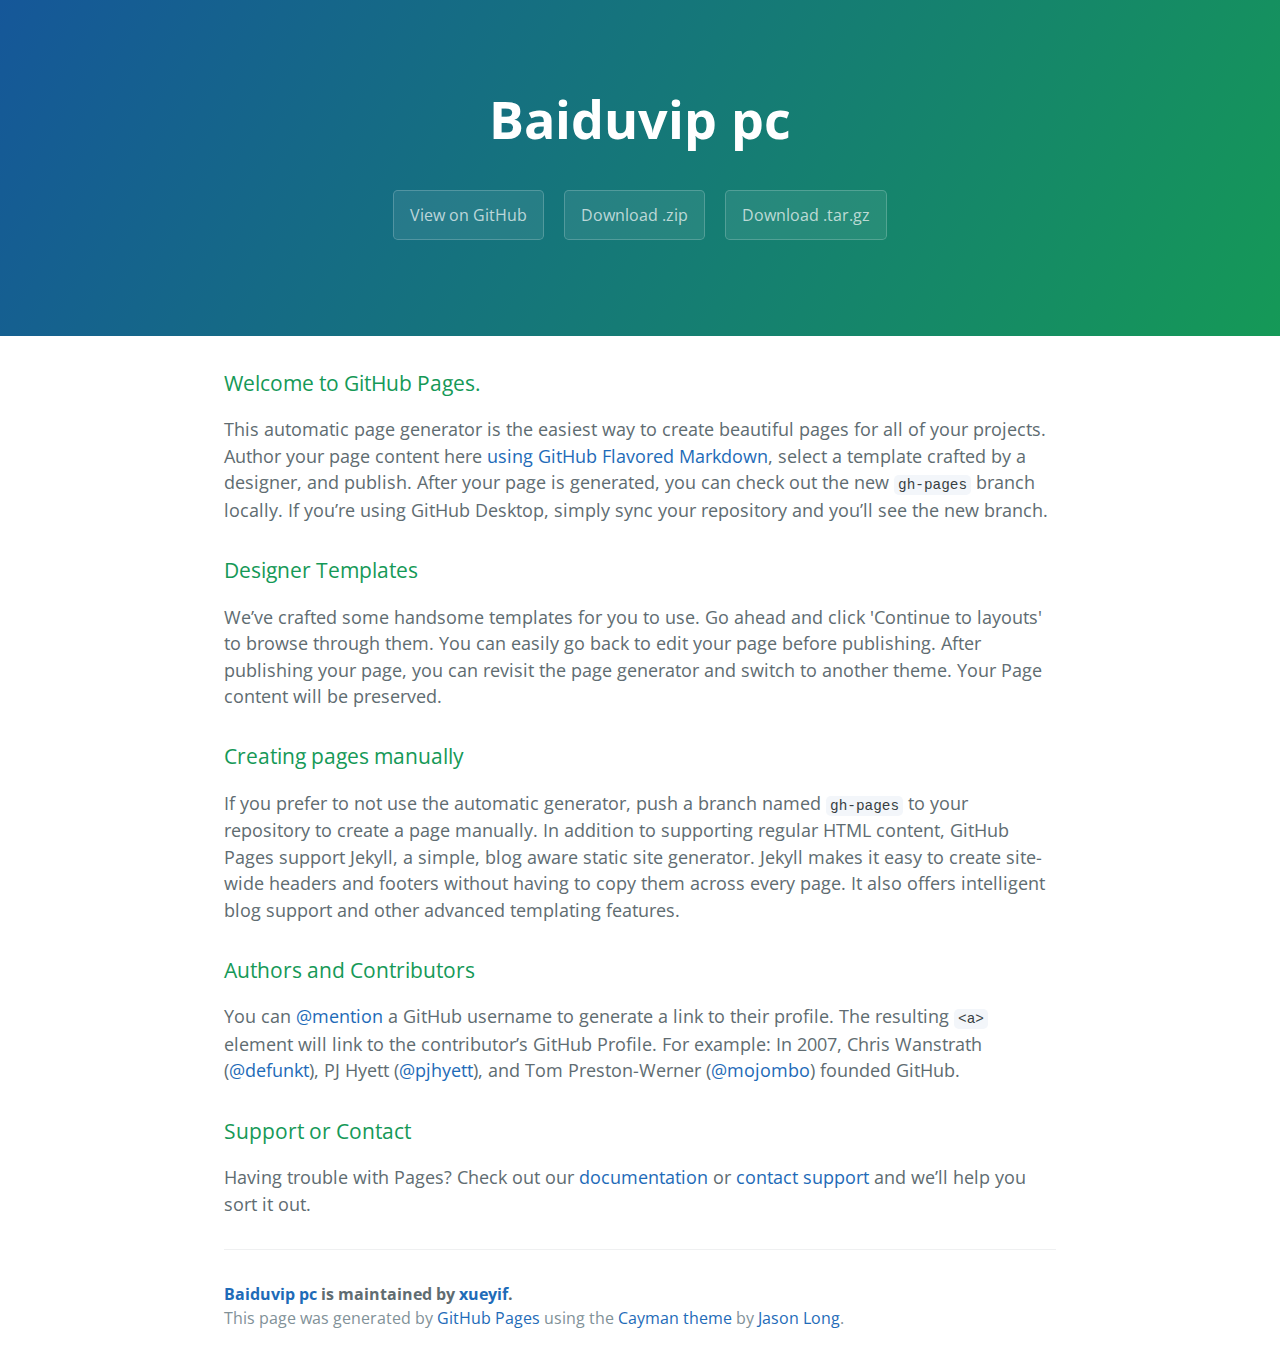
==== index.html @ 7a4b4d5b "Create gh-pages branch via GitHub" ====
<!DOCTYPE html>
<html lang="en-us">
  <head>
    <meta charset="UTF-8">
    <title>Baiduvip pc by xueyif</title>
    <meta name="viewport" content="width=device-width, initial-scale=1">
    <link rel="stylesheet" type="text/css" href="stylesheets/normalize.css" media="screen">
    <link href='https://fonts.googleapis.com/css?family=Open+Sans:400,700' rel='stylesheet' type='text/css'>
    <link rel="stylesheet" type="text/css" href="stylesheets/stylesheet.css" media="screen">
    <link rel="stylesheet" type="text/css" href="stylesheets/github-light.css" media="screen">
  </head>
  <body>
    <section class="page-header">
      <h1 class="project-name">Baiduvip pc</h1>
      <h2 class="project-tagline"></h2>
      <a href="https://github.com/xueyif/BaiDuVIP_PC" class="btn">View on GitHub</a>
      <a href="https://github.com/xueyif/BaiDuVIP_PC/zipball/master" class="btn">Download .zip</a>
      <a href="https://github.com/xueyif/BaiDuVIP_PC/tarball/master" class="btn">Download .tar.gz</a>
    </section>

    <section class="main-content">
      <h3>
<a id="welcome-to-github-pages" class="anchor" href="#welcome-to-github-pages" aria-hidden="true"><span aria-hidden="true" class="octicon octicon-link"></span></a>Welcome to GitHub Pages.</h3>

<p>This automatic page generator is the easiest way to create beautiful pages for all of your projects. Author your page content here <a href="https://guides.github.com/features/mastering-markdown/">using GitHub Flavored Markdown</a>, select a template crafted by a designer, and publish. After your page is generated, you can check out the new <code>gh-pages</code> branch locally. If you’re using GitHub Desktop, simply sync your repository and you’ll see the new branch.</p>

<h3>
<a id="designer-templates" class="anchor" href="#designer-templates" aria-hidden="true"><span aria-hidden="true" class="octicon octicon-link"></span></a>Designer Templates</h3>

<p>We’ve crafted some handsome templates for you to use. Go ahead and click 'Continue to layouts' to browse through them. You can easily go back to edit your page before publishing. After publishing your page, you can revisit the page generator and switch to another theme. Your Page content will be preserved.</p>

<h3>
<a id="creating-pages-manually" class="anchor" href="#creating-pages-manually" aria-hidden="true"><span aria-hidden="true" class="octicon octicon-link"></span></a>Creating pages manually</h3>

<p>If you prefer to not use the automatic generator, push a branch named <code>gh-pages</code> to your repository to create a page manually. In addition to supporting regular HTML content, GitHub Pages support Jekyll, a simple, blog aware static site generator. Jekyll makes it easy to create site-wide headers and footers without having to copy them across every page. It also offers intelligent blog support and other advanced templating features.</p>

<h3>
<a id="authors-and-contributors" class="anchor" href="#authors-and-contributors" aria-hidden="true"><span aria-hidden="true" class="octicon octicon-link"></span></a>Authors and Contributors</h3>

<p>You can <a href="https://help.github.com/articles/basic-writing-and-formatting-syntax/#mentioning-users-and-teams" class="user-mention">@mention</a> a GitHub username to generate a link to their profile. The resulting <code>&lt;a&gt;</code> element will link to the contributor’s GitHub Profile. For example: In 2007, Chris Wanstrath (<a href="https://github.com/defunkt" class="user-mention">@defunkt</a>), PJ Hyett (<a href="https://github.com/pjhyett" class="user-mention">@pjhyett</a>), and Tom Preston-Werner (<a href="https://github.com/mojombo" class="user-mention">@mojombo</a>) founded GitHub.</p>

<h3>
<a id="support-or-contact" class="anchor" href="#support-or-contact" aria-hidden="true"><span aria-hidden="true" class="octicon octicon-link"></span></a>Support or Contact</h3>

<p>Having trouble with Pages? Check out our <a href="https://help.github.com/pages">documentation</a> or <a href="https://github.com/contact">contact support</a> and we’ll help you sort it out.</p>

      <footer class="site-footer">
        <span class="site-footer-owner"><a href="https://github.com/xueyif/BaiDuVIP_PC">Baiduvip pc</a> is maintained by <a href="https://github.com/xueyif">xueyif</a>.</span>

        <span class="site-footer-credits">This page was generated by <a href="https://pages.github.com">GitHub Pages</a> using the <a href="https://github.com/jasonlong/cayman-theme">Cayman theme</a> by <a href="https://twitter.com/jasonlong">Jason Long</a>.</span>
      </footer>

    </section>

  
  </body>
</html>
---- stylesheets/stylesheet.css ----
* {
  box-sizing: border-box; }

body {
  padding: 0;
  margin: 0;
  font-family: "Open Sans", "Helvetica Neue", Helvetica, Arial, sans-serif;
  font-size: 16px;
  line-height: 1.5;
  color: #606c71; }

a {
  color: #1e6bb8;
  text-decoration: none; }
  a:hover {
    text-decoration: underline; }

.btn {
  display: inline-block;
  margin-bottom: 1rem;
  color: rgba(255, 255, 255, 0.7);
  background-color: rgba(255, 255, 255, 0.08);
  border-color: rgba(255, 255, 255, 0.2);
  border-style: solid;
  border-width: 1px;
  border-radius: 0.3rem;
  transition: color 0.2s, background-color 0.2s, border-color 0.2s; }
  .btn + .btn {
    margin-left: 1rem; }

.btn:hover {
  color: rgba(255, 255, 255, 0.8);
  text-decoration: none;
  background-color: rgba(255, 255, 255, 0.2);
  border-color: rgba(255, 255, 255, 0.3); }

@media screen and (min-width: 64em) {
  .btn {
    padding: 0.75rem 1rem; } }

@media screen and (min-width: 42em) and (max-width: 64em) {
  .btn {
    padding: 0.6rem 0.9rem;
    font-size: 0.9rem; } }

@media screen and (max-width: 42em) {
  .btn {
    display: block;
    width: 100%;
    padding: 0.75rem;
    font-size: 0.9rem; }
    .btn + .btn {
      margin-top: 1rem;
      margin-left: 0; } }

.page-header {
  color: #fff;
  text-align: center;
  background-color: #159957;
  background-image: linear-gradient(120deg, #155799, #159957); }

@media screen and (min-width: 64em) {
  .page-header {
    padding: 5rem 6rem; } }

@media screen and (min-width: 42em) and (max-width: 64em) {
  .page-header {
    padding: 3rem 4rem; } }

@media screen and (max-width: 42em) {
  .page-header {
    padding: 2rem 1rem; } }

.project-name {
  margin-top: 0;
  margin-bottom: 0.1rem; }

@media screen and (min-width: 64em) {
  .project-name {
    font-size: 3.25rem; } }

@media screen and (min-width: 42em) and (max-width: 64em) {
  .project-name {
    font-size: 2.25rem; } }

@media screen and (max-width: 42em) {
  .project-name {
    font-size: 1.75rem; } }

.project-tagline {
  margin-bottom: 2rem;
  font-weight: normal;
  opacity: 0.7; }

@media screen and (min-width: 64em) {
  .project-tagline {
    font-size: 1.25rem; } }

@media screen and (min-width: 42em) and (max-width: 64em) {
  .project-tagline {
    font-size: 1.15rem; } }

@media screen and (max-width: 42em) {
  .project-tagline {
    font-size: 1rem; } }

.main-content :first-child {
  margin-top: 0; }
.main-content img {
  max-width: 100%; }
.main-content h1, .main-content h2, .main-content h3, .main-content h4, .main-content h5, .main-content h6 {
  margin-top: 2rem;
  margin-bottom: 1rem;
  font-weight: normal;
  color: #159957; }
.main-content p {
  margin-bottom: 1em; }
.main-content code {
  padding: 2px 4px;
  font-family: Consolas, "Liberation Mono", Menlo, Courier, monospace;
  font-size: 0.9rem;
  color: #383e41;
  background-color: #f3f6fa;
  border-radius: 0.3rem; }
.main-content pre {
  padding: 0.8rem;
  margin-top: 0;
  margin-bottom: 1rem;
  font: 1rem Consolas, "Liberation Mono", Menlo, Courier, monospace;
  color: #567482;
  word-wrap: normal;
  background-color: #f3f6fa;
  border: solid 1px #dce6f0;
  border-radius: 0.3rem; }
  .main-content pre > code {
    padding: 0;
    margin: 0;
    font-size: 0.9rem;
    color: #567482;
    word-break: normal;
    white-space: pre;
    background: transparent;
    border: 0; }
.main-content .highlight {
  margin-bottom: 1rem; }
  .main-content .highlight pre {
    margin-bottom: 0;
    word-break: normal; }
.main-content .highlight pre, .main-content pre {
  padding: 0.8rem;
  overflow: auto;
  font-size: 0.9rem;
  line-height: 1.45;
  border-radius: 0.3rem; }
.main-content pre code, .main-content pre tt {
  display: inline;
  max-width: initial;
  padding: 0;
  margin: 0;
  overflow: initial;
  line-height: inherit;
  word-wrap: normal;
  background-color: transparent;
  border: 0; }
  .main-content pre code:before, .main-content pre code:after, .main-content pre tt:before, .main-content pre tt:after {
    content: normal; }
.main-content ul, .main-content ol {
  margin-top: 0; }
.main-content blockquote {
  padding: 0 1rem;
  margin-left: 0;
  color: #819198;
  border-left: 0.3rem solid #dce6f0; }
  .main-content blockquote > :first-child {
    margin-top: 0; }
  .main-content blockquote > :last-child {
    margin-bottom: 0; }
.main-content table {
  display: block;
  width: 100%;
  overflow: auto;
  word-break: normal;
  word-break: keep-all; }
  .main-content table th {
    font-weight: bold; }
  .main-content table th, .main-content table td {
    padding: 0.5rem 1rem;
    border: 1px solid #e9ebec; }
.main-content dl {
  padding: 0; }
  .main-content dl dt {
    padding: 0;
    margin-top: 1rem;
    font-size: 1rem;
    font-weight: bold; }
  .main-content dl dd {
    padding: 0;
    margin-bottom: 1rem; }
.main-content hr {
  height: 2px;
  padding: 0;
  margin: 1rem 0;
  background-color: #eff0f1;
  border: 0; }

@media screen and (min-width: 64em) {
  .main-content {
    max-width: 64rem;
    padding: 2rem 6rem;
    margin: 0 auto;
    font-size: 1.1rem; } }

@media screen and (min-width: 42em) and (max-width: 64em) {
  .main-content {
    padding: 2rem 4rem;
    font-size: 1.1rem; } }

@media screen and (max-width: 42em) {
  .main-content {
    padding: 2rem 1rem;
    font-size: 1rem; } }

.site-footer {
  padding-top: 2rem;
  margin-top: 2rem;
  border-top: solid 1px #eff0f1; }

.site-footer-owner {
  display: block;
  font-weight: bold; }

.site-footer-credits {
  color: #819198; }

@media screen and (min-width: 64em) {
  .site-footer {
    font-size: 1rem; } }

@media screen and (min-width: 42em) and (max-width: 64em) {
  .site-footer {
    font-size: 1rem; } }

@media screen and (max-width: 42em) {
  .site-footer {
    font-size: 0.9rem; } }
---- stylesheets/github-light.css ----
/*
The MIT License (MIT)

Copyright (c) 2015 GitHub, Inc.

Permission is hereby granted, free of charge, to any person obtaining a copy
of this software and associated documentation files (the "Software"), to deal
in the Software without restriction, including without limitation the rights
to use, copy, modify, merge, publish, distribute, sublicense, and/or sell
copies of the Software, and to permit persons to whom the Software is
furnished to do so, subject to the following conditions:

The above copyright notice and this permission notice shall be included in all
copies or substantial portions of the Software.

THE SOFTWARE IS PROVIDED "AS IS", WITHOUT WARRANTY OF ANY KIND, EXPRESS OR
IMPLIED, INCLUDING BUT NOT LIMITED TO THE WARRANTIES OF MERCHANTABILITY,
FITNESS FOR A PARTICULAR PURPOSE AND NONINFRINGEMENT. IN NO EVENT SHALL THE
AUTHORS OR COPYRIGHT HOLDERS BE LIABLE FOR ANY CLAIM, DAMAGES OR OTHER
LIABILITY, WHETHER IN AN ACTION OF CONTRACT, TORT OR OTHERWISE, ARISING FROM,
OUT OF OR IN CONNECTION WITH THE SOFTWARE OR THE USE OR OTHER DEALINGS IN THE
SOFTWARE.

*/

.pl-c /* comment */ {
  color: #969896;
}

.pl-c1      /* constant, markup.raw, meta.diff.header, meta.module-reference, meta.property-name, support, support.constant, support.variable, variable.other.constant */,
.pl-s .pl-v /* string variable */ {
  color: #0086b3;
}

.pl-e  /* entity */,
.pl-en /* entity.name */ {
  color: #795da3;
}

.pl-s .pl-s1 /* string source */,
.pl-smi      /* storage.modifier.import, storage.modifier.package, storage.type.java, variable.other, variable.parameter.function */ {
  color: #333;
}

.pl-ent /* entity.name.tag */ {
  color: #63a35c;
}

.pl-k /* keyword, storage, storage.type */ {
  color: #a71d5d;
}

.pl-pds              /* punctuation.definition.string, string.regexp.character-class */,
.pl-s                /* string */,
.pl-s .pl-pse .pl-s1 /* string punctuation.section.embedded source */,
.pl-sr               /* string.regexp */,
.pl-sr .pl-cce       /* string.regexp constant.character.escape */,
.pl-sr .pl-sra       /* string.regexp string.regexp.arbitrary-repitition */,
.pl-sr .pl-sre       /* string.regexp source.ruby.embedded */ {
  color: #183691;
}

.pl-v /* variable */ {
  color: #ed6a43;
}

.pl-id /* invalid.deprecated */ {
  color: #b52a1d;
}

.pl-ii /* invalid.illegal */ {
  background-color: #b52a1d;
  color: #f8f8f8;
}

.pl-sr .pl-cce /* string.regexp constant.character.escape */ {
  color: #63a35c;
  font-weight: bold;
}

.pl-ml /* markup.list */ {
  color: #693a17;
}

.pl-mh        /* markup.heading */,
.pl-mh .pl-en /* markup.heading entity.name */,
.pl-ms        /* meta.separator */ {
  color: #1d3e81;
  font-weight: bold;
}

.pl-mq /* markup.quote */ {
  color: #008080;
}

.pl-mi /* markup.italic */ {
  color: #333;
  font-style: italic;
}

.pl-mb /* markup.bold */ {
  color: #333;
  font-weight: bold;
}

.pl-md /* markup.deleted, meta.diff.header.from-file */ {
  background-color: #ffecec;
  color: #bd2c00;
}

.pl-mi1 /* markup.inserted, meta.diff.header.to-file */ {
  background-color: #eaffea;
  color: #55a532;
}

.pl-mdr /* meta.diff.range */ {
  color: #795da3;
  font-weight: bold;
}

.pl-mo /* meta.output */ {
  color: #1d3e81;
}
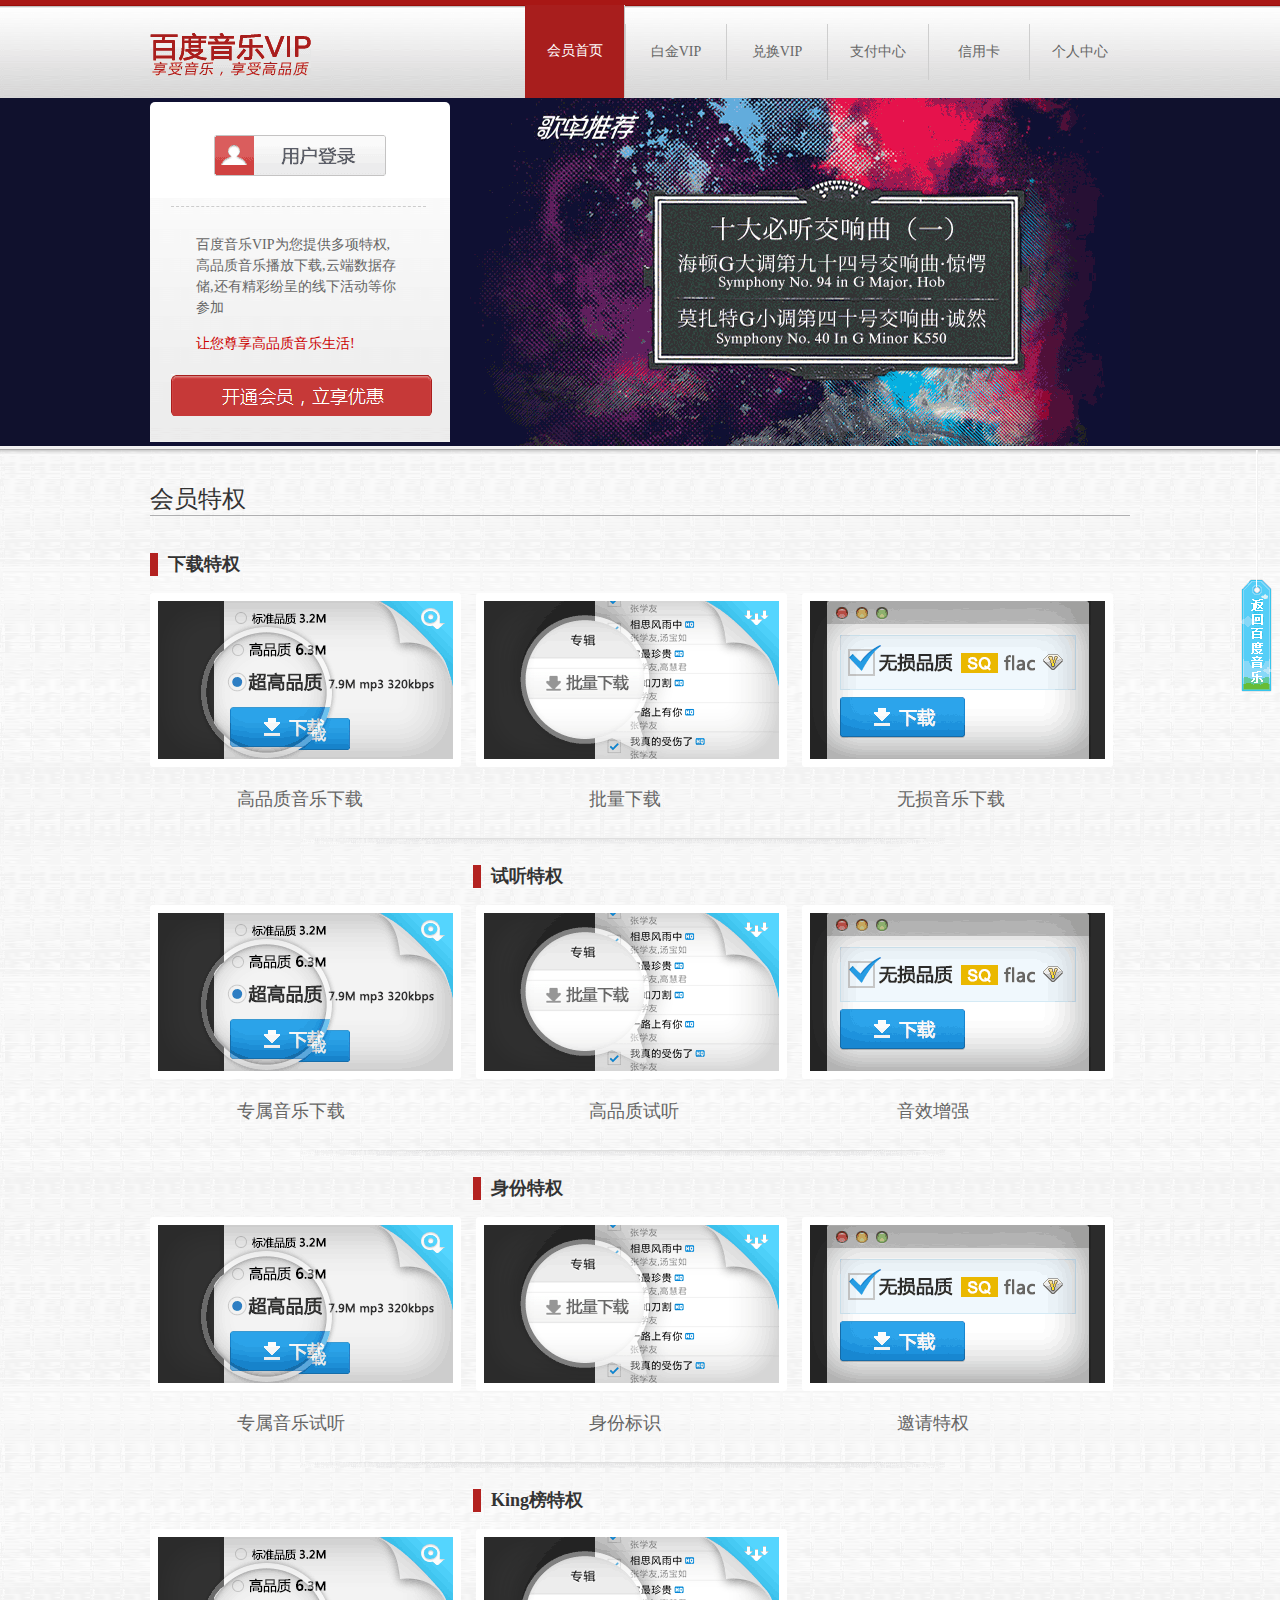
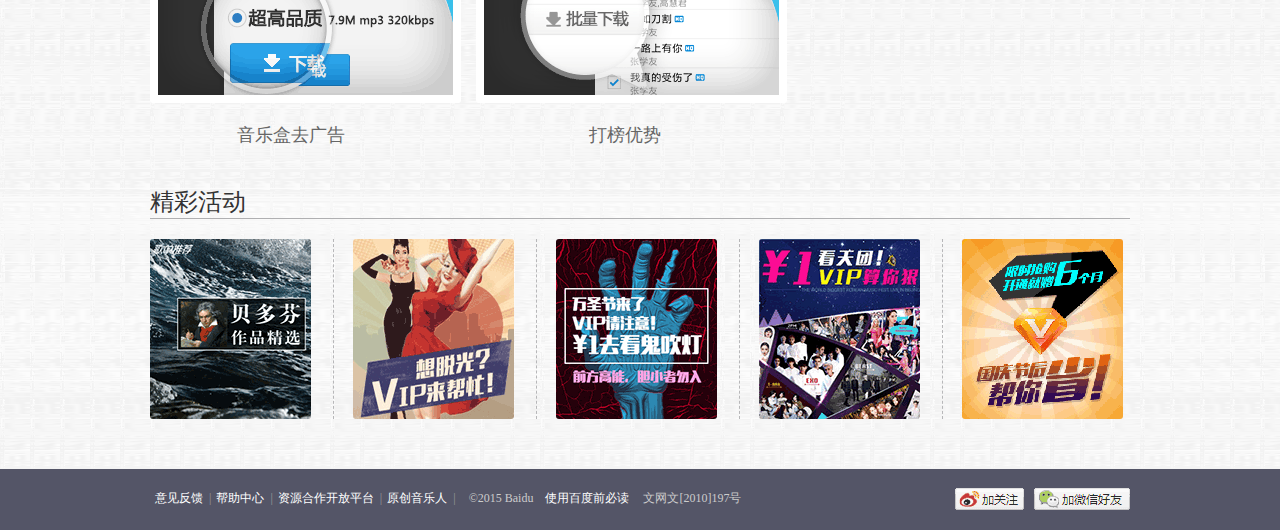
==== commit 751941fc: "baiduvip" ====
--- a/index.html
+++ b/index.html
@@ -1,57 +1,141 @@
 <!DOCTYPE html>
-<html lang="en-us">
-  <head>
-    <meta charset="UTF-8">
-    <title>Baiduvip pc by xueyif</title>
-    <meta name="viewport" content="width=device-width, initial-scale=1">
-    <link rel="stylesheet" type="text/css" href="stylesheets/normalize.css" media="screen">
-    <link href='https://fonts.googleapis.com/css?family=Open+Sans:400,700' rel='stylesheet' type='text/css'>
-    <link rel="stylesheet" type="text/css" href="stylesheets/stylesheet.css" media="screen">
-    <link rel="stylesheet" type="text/css" href="stylesheets/github-light.css" media="screen">
-  </head>
-  <body>
-    <section class="page-header">
-      <h1 class="project-name">Baiduvip pc</h1>
-      <h2 class="project-tagline"></h2>
-      <a href="https://github.com/xueyif/BaiDuVIP_PC" class="btn">View on GitHub</a>
-      <a href="https://github.com/xueyif/BaiDuVIP_PC/zipball/master" class="btn">Download .zip</a>
-      <a href="https://github.com/xueyif/BaiDuVIP_PC/tarball/master" class="btn">Download .tar.gz</a>
-    </section>
-
-    <section class="main-content">
-      <h3>
-<a id="welcome-to-github-pages" class="anchor" href="#welcome-to-github-pages" aria-hidden="true"><span aria-hidden="true" class="octicon octicon-link"></span></a>Welcome to GitHub Pages.</h3>
-
-<p>This automatic page generator is the easiest way to create beautiful pages for all of your projects. Author your page content here <a href="https://guides.github.com/features/mastering-markdown/">using GitHub Flavored Markdown</a>, select a template crafted by a designer, and publish. After your page is generated, you can check out the new <code>gh-pages</code> branch locally. If you’re using GitHub Desktop, simply sync your repository and you’ll see the new branch.</p>
-
-<h3>
-<a id="designer-templates" class="anchor" href="#designer-templates" aria-hidden="true"><span aria-hidden="true" class="octicon octicon-link"></span></a>Designer Templates</h3>
-
-<p>We’ve crafted some handsome templates for you to use. Go ahead and click 'Continue to layouts' to browse through them. You can easily go back to edit your page before publishing. After publishing your page, you can revisit the page generator and switch to another theme. Your Page content will be preserved.</p>
-
-<h3>
-<a id="creating-pages-manually" class="anchor" href="#creating-pages-manually" aria-hidden="true"><span aria-hidden="true" class="octicon octicon-link"></span></a>Creating pages manually</h3>
-
-<p>If you prefer to not use the automatic generator, push a branch named <code>gh-pages</code> to your repository to create a page manually. In addition to supporting regular HTML content, GitHub Pages support Jekyll, a simple, blog aware static site generator. Jekyll makes it easy to create site-wide headers and footers without having to copy them across every page. It also offers intelligent blog support and other advanced templating features.</p>
-
-<h3>
-<a id="authors-and-contributors" class="anchor" href="#authors-and-contributors" aria-hidden="true"><span aria-hidden="true" class="octicon octicon-link"></span></a>Authors and Contributors</h3>
-
-<p>You can <a href="https://help.github.com/articles/basic-writing-and-formatting-syntax/#mentioning-users-and-teams" class="user-mention">@mention</a> a GitHub username to generate a link to their profile. The resulting <code>&lt;a&gt;</code> element will link to the contributor’s GitHub Profile. For example: In 2007, Chris Wanstrath (<a href="https://github.com/defunkt" class="user-mention">@defunkt</a>), PJ Hyett (<a href="https://github.com/pjhyett" class="user-mention">@pjhyett</a>), and Tom Preston-Werner (<a href="https://github.com/mojombo" class="user-mention">@mojombo</a>) founded GitHub.</p>
-
-<h3>
-<a id="support-or-contact" class="anchor" href="#support-or-contact" aria-hidden="true"><span aria-hidden="true" class="octicon octicon-link"></span></a>Support or Contact</h3>
-
-<p>Having trouble with Pages? Check out our <a href="https://help.github.com/pages">documentation</a> or <a href="https://github.com/contact">contact support</a> and we’ll help you sort it out.</p>
-
-      <footer class="site-footer">
-        <span class="site-footer-owner"><a href="https://github.com/xueyif/BaiDuVIP_PC">Baiduvip pc</a> is maintained by <a href="https://github.com/xueyif">xueyif</a>.</span>
-
-        <span class="site-footer-credits">This page was generated by <a href="https://pages.github.com">GitHub Pages</a> using the <a href="https://github.com/jasonlong/cayman-theme">Cayman theme</a> by <a href="https://twitter.com/jasonlong">Jason Long</a>.</span>
-      </footer>
-
-    </section>
-
-  
-  </body>
-</html>
+<html lang="en">
+<head>
+	<meta charset="UTF-8">
+	<title>百度音乐会员首页</title>
+<!--[if IE 6]>
+<script src="js/biaoqian.js"></script>
+<script src="js/png.js"></script>
+<script>
+DD_belatedPNG.fix('');
+</script>
+<![endif]-->
+<link rel="stylesheet" href="css/index.css" />
+</head>
+<body>
+<section class="abox">
+	<header class="ahead">
+		<section class="aheadB">
+			<span class="abaidu"></span>
+			<ul class="alast clearFix">
+				<li class="alist"><a href="#" id="active">会员首页</a></li>
+				<li class="alist1"></li>
+				<li class="alist"><a href="white VIP.html">白金VIP</a></li>
+				<li class="alist1"></li>
+				<li class="alist"><a href="exchange.html">兑换VIP</a></li>
+				<li class="alist1"></li>
+				<li class="alist"><a href="pay.html">支付中心</a></li>
+				<li class="alist1"></li>
+				<li class="alist"><a href="#">信用卡</a></li>
+				<li class="alist1"></li>
+				<li class="alist"><a href="individual.html">个人中心</a></li>
+			</ul>
+		</section>
+	</header>
+	<section class="abenner">
+		<div class="auser">
+			<section class="asign">
+					<span class="auserLogin"><a href="#"></a></span>
+					<span class="asignT">
+						<div class="ajianjie">	
+							<p class="ap">百度音乐VIP为您提供多项特权,高品质音乐播放下载,云端数据存储,还有精彩纷呈的线下活动等你参加</p>
+							<p class="ap2">让您尊享高品质音乐生活!</p>
+						</div>
+						<span class="aopen"><a href="#"></a></span>
+					</span>
+			</section>
+		</div>
+	</section>
+</section>
+<section class="abox2">
+	<section class="amember">
+		<dl class="amember2">
+			<dt class="adt">会员特权</dt>
+			<dt class="adownload">下载特权</dt>
+			<dd class="adownload2 clearFix">
+				<a href="#">
+					<img src="img/5.gif">
+					<p class="agao">高品质音乐下载</p>
+				</a>
+				<a href="#">
+					<img src="img/6.gif">
+					<p class="api">批量下载</p>
+				</a>
+				<a href="#">
+					<img src="img/7.gif">
+					<p class="awu">无损音乐下载</p>
+				</a>
+			</dd>
+			<dd class="apic"><span></span></dd>
+			<dt class="adownload adownload3">试听特权</dt>
+			<dd class="adownload2">
+				<a href="#">
+					<img src="img/5.gif">
+					<p class="agao">专属音乐下载</p>
+				</a>
+				<a href="#">
+					<img src="img/6.gif">
+					<p class="api">高品质试听</p>
+				</a>
+				<a href="#">
+					<img src="img/7.gif">
+					<p class="awu">音效增强</p>
+				</a>
+			</dd>
+			<dd class="apic"><span></span></dd>
+			<dt class="adownload adownload3">身份特权</dt>
+			<dd class="adownload2">
+				<a href="#">
+					<img src="img/5.gif">
+					<p class="agao">专属音乐试听</p>
+				</a>
+				<a href="#">
+					<img src="img/6.gif">
+					<p class="api">身份标识</p>
+				</a>
+				<a href="#">
+					<img src="img/7.gif">
+					<p class="awu">邀请特权</p>
+				</a>
+			</dd>
+			<dd class="apic"><span></span></dd>
+			<dt class="adownload adownload3">King榜特权</dt>
+			<dd class="adownload2">
+				<a href="#">
+					<img src="img/5.gif">
+					<p class="agao">音乐盒去广告</p>
+				</a>
+				<a href="#">
+					<img src="img/6.gif">
+					<p class="api">打榜优势</p>
+				</a>
+			</dd>
+		</dl>
+	</section>
+	<section class="amarvellous">
+		<div class="amarvellousT">精彩活动</div>
+		<ul class="amarvellousB clearFix">
+			<li class="amarvellousB1"><a href="#"><img src="img/12.gif"></a></li>
+			<li><a href="#"><img src="img/13.gif"></a></li>
+			<li><a href="#"><img src="img/11.gif"></a></li>
+			<li><a href="#"><img src="img/10.gif"></a></li>
+			<li class="amarvellousB5"><a href="#"><img src="img/9.gif"></a></li>
+		</ul>
+	</section>
+</section>
+<footer class="acopyRight">
+	<div class="acopyRight2 clearFix">
+		<nav class="acopyRight3">
+			<a href="#">意见反馈</a>|<a href="#">帮助中心</a>|<a href="#">资源合作开放平台</a>|<a href="musician.html">原创音乐人</a>|
+		</nav>
+		<p>©2015 Baidu<a href="#">使用百度前必读</a>文网文[2010]197号</p>
+		<div class="amicro">
+			
+			<a href="#" class="aletter"></a>
+			<a href="#" class="abo"></a>
+		</div>
+	</div>
+</footer>
+<a href="#" class="areturn"></a>
+</body>
+</html>--- a/css/index.css
+++ b/css/index.css
@@ -0,0 +1,488 @@
+body{position:relative;}
+body,ul,p,dl,dd,input,form,th,td,h2,select,td,th,input,h3{padding:0;margin:0;font-family:"微软雅黑"}
+a{text-decoration:none;}
+li{list-style:none;}
+img{border:none;vertical-align:top;}
+table{border-collapse:collapse;}
+.clearFix{zoom:1;}
+.clearFix:after{content:"";display:block;clear:both;}
+.abox{height:446px;}
+.abox .ahead{height:98px;background:url(../img/2.gif) 0 0}
+.ahead .aheadB{ height:98px;width:980px;margin:0 auto;position:relative;}
+.aheadB .abaidu{width:161px;height:43px;background:url(../img/4.gif) no-repeat 0px -94px;display:block;position:absolute;left:0;top:33px;}
+.aheadB .alast{width:605px; height:92px;position:absolute;left:375px;top:6px;}
+.alast .alist{float:left;}
+.alast .alist a{width:100px; height:92px; font-size:14px; line-height:92px;display:block;text-align:center; color:#666;}
+.alast .alist1{width:1px;height:56px;background:#cecece; float:left;margin-top: 18px;}
+.alist a:hover{background:url(../img/2.gif) 0 -100px;}
+.alist a:active,.alist #active{width:100px;height:93px;background:url(../img/4.gif) no-repeat 0px -138px;margin-top:-1px;color:#fff;}
+
+.abenner{height:348px;background:#10112d;}
+.abenner .auser{width:980px;height:348px;background:url(../img/3.gif) no-repeat;margin:0 auto;}
+.auser .asign{width:300px;height:340px;background:#fff;position:relative;top:4px;border-radius:5px;}
+.asign .auserLogin a{width:172px;height:41px;background:url(../img/4.gif) no-repeat 0 0;display:block;position:absolute;left:64px;top:33px;}
+.asign .asignT{width:300px;height:244px;background:url(../img/2.gif) 0 -1818px;display:block;position:absolute;top:96px;}
+.asignT .ajianjie{width:204px;border-top:1px dashed #ccc;position:absolute;left:21px;top:8px;padding:27px 26px 0 25px;font-size:14px;}
+.ajianjie .ap{height:84px;line-height:21px;color:#666;margin-bottom:4px;display:inline;}
+.ajianjie .ap2{height:52px;line-height:52px;color:#c00;}
+.asignT .aopen a{width:261px;height:42px;background:url(../img/4.gif) no-repeat 0 -42px;display:block;position:absolute;left:21px;top:176px;}
+/* 会员特权 */
+.abox2{height:1623px;background:url(../img/2.gif) 0 -193px;}
+.abox2 .amember{width:980px;margin:0 auto;}
+.abox2 .amember2{height:1322px;}
+.amember2 .adt{height:32px; font-size:24px; line-height:32px; color:#333;padding-top:37px;border-bottom:1px solid #afafb1;margin-bottom:37px;}
+.amember2 .adownload{height:23px;border-left:8px solid #b32220; font-weight:bold; font-size:18px;line-height:23px;color:#333;text-indent:10px;margin-bottom:17px;}
+.amember2 .adownload2{height:238px;}
+.amember2 .adownload2 a{width:311px; height:238px;float:left;margin-right:15px;display:inline;}
+.adownload2 a img{width:295px;height:158px;border:8px solid #fff;border-radius:3px;}
+.adownload2 a p{height:64px;font-size:18px;line-height:64px;color:#666;}
+.adownload2 a .agao{padding-left:87px;}
+.adownload2 a .api{padding-left:113px;}
+.adownload2 a .awu{padding-left:95px;}
+.amember2 .apic{width:980px; height:34px;position:relative;}
+.amember2 .apic span{width:644px;height:6px;background:url(../img/4.gif) no-repeat 0 -87px;overflow:hidden;display:block;position:absolute;left:151px;top:7px;}
+.amember2  .adownload3{margin-left:323px;}
+.adownload2 a:hover p{text-decoration:underline;}
+/* 精彩活动 */
+.amarvellous{height:305px;width:980px;margin:0 auto;}
+.amarvellous .amarvellousT{height:32px; font-size:24px; line-height:32px; color:#333;padding-top:18px;border-bottom:1px solid #afafb1;margin-bottom:20px;}
+.amarvellous .amarvellousB{height:254px;}
+.amarvellousB li{width:161px;height:180px;float:left;padding:0 22px 0 19px;border-right:1px dashed #b7b7b9;}
+.amarvellousB .amarvellousB1{padding:0 22px 0 0;}
+.amarvellousB .amarvellousB5{padding:0 6px 0 19px;border:none;}
+.amarvellousB img{width:161px;height:180px;border-radius:3px;}
+
+.acopyRight{height:61px;background:#545567;font-size:12px;}
+.acopyRight2{width:980px;height:22px; margin:0 auto;line-height:20px;padding:19px 0 15px 0;}
+.acopyRight2 .acopyRight3{height:20px;float:left;color:#999;margin-right:13px;display:inline;}
+.acopyRight3 a{margin:0 6px 0 5px;display:inline;color:#fff;}
+.acopyRight2 p{color:#ccc;float:left;}
+.acopyRight2 p a{color:#fff;margin:0 14px 0 12px;display:inline;}
+.acopyRight2 .amicro{width:175px;float:right;}
+.amicro .abo{width:69px;height:22px;background:url(../img/4.gif) no-repeat -173px 0;display:block;float:right;margin-right:10px;display:inline;}
+.amicro .aletter{width:96px;height:22px;background:url(../img/4.gif) no-repeat -243px 0;display:block;float:right;}
+.amicro .abo:hover{background:url(../img/4.gif) no-repeat -340px 0;}
+.amicro .aletter:hover{background:url(../img/4.gif) no-repeat -410px 0;}
+.acopyRight2 a:hover{text-decoration:underline;} 
+
+.areturn{width:31px;height:242px;background:url(../img/4.gif) no-repeat -919px 0;display:block;position:absolute;right:8px;top:450px;}
+
+/*白金会员*/
+#bbox{height:98px;}
+
+.bbox2{ height:906px;background:url(../img/2.gif) repeat-x 0px -197px;padding-top:37px;}
+.bbenner{width:973px;height:350px;margin:0px auto; position:relative;margin-bottom:59px;}
+.bbenner img{width:973px;height:350px;}
+.bbenner a{width:229px;height:52px;background:url(../img/4.gif) no-repeat -262px -33px;display:block;position:absolute;left:35px;top:246px;}
+/* 白金VIP尊享更多特权 */
+.bprivilege{width:977px;height:289px;margin:0 auto;}
+.bprivilegeT{height:23px;border-left:8px solid #b32220; font-weight:bold; font-size:18px;line-height:23px;color:#333;text-indent:10px;margin-bottom:17px;}
+.bprivilegeB{width:311px; height:194px;float:left;margin-right:21px;display:inline; font-size:18px;line-height:27px;text-align:center;}
+.bprivilegeB a{width:311px; height:221px;}
+.bprivilegeB a img{width:295px;height:158px;border:8px solid #fff;border-radius:3px;}
+.bprivilegeB a p{color:#333;margin-top:20px;}
+.bprivilegeB2{margin-left:1px;display:inline;}
+.bprivilegeB3{margin-right:0;}
+.bprivilegeB .bexclusive{color:#999;}
+.bprivilegeB a p:hover{text-decoration:underline;}
+
+.bmark{width:960px;height:90px;position:relative;margin:48px auto 70px auto;}
+.bbox2 .bcode{display:none;width:150px;height:197px;border:1px solid #ccc;padding:10px 10px 9px;background:#fff;position:absolute;bottom:-81px;right:-9px;}
+.bcode span{width:150px;height:150px;background:url(../img/4.gif) no-repeat -162px -94px;display:block;margin-bottom:11px;}
+.bcode p{font-size:12px;line-height:18px;color:#666;}
+
+#breturn{top:100px;}
+/*兑换VIP*/
+.cbox2{height:732px;background:url(../img/2.gif) 0 -197px;padding-top:33px;}
+.cbenner{width:980px;height:340px;margin:0 auto 45px auto;position:relative;}
+.cbenner img{width:980px;height:340px;}
+.cbenner .cshuru{width:270px;height:28px; border:none;outline:none;position:absolute;left:344px;top:157px;padding-left:5px;font-size:14px;font-family:"宋体"; line-height:28px;color:#ccc;border:1px solid #f0f0f0;}
+.cbenner .ctijiao{width:152px;height:41px; background:url(../img/4.gif) no-repeat -313px -94px;border:none;outline:none;position:absolute;left:640px;top:152px;cursor: pointer;}
+.cbenner .cyin{width:100%; height:31px;background:#b53e3b;opacity:0.6;filter:alpha(opacity=60);position:absolute;left:0;bottom:0;}
+.cnew{width:28px;height:13px;background:url(../img/4.gif) no-repeat -101px -138px;display:block;position:absolute;right:262px;bottom:9px;overflow:hidden;}
+.cget{font-weight:bold;font-size:12px;line-height:31px;color:#fff;position:absolute;bottom:0;right:196px;}
+.capply a{font-size:12px;line-height:31px;color:#fff;bottom:0; right:11px;position:absolute;bottom:0;right:11px;}
+.capply a:hover{text-decoration:underline;}
+/* 所有特权 */
+.cprivilege{width:980px; height:290px;margin:0 auto;}
+.cprivilegeT{height:23px;border-left:11px solid #b32220; font-weight:bold; font-size:18px;line-height:23px;padding-left:10px; vertical-align:middle; margin-bottom:16px;}
+.ctable{width:980px;box-shadow:-1px 4px 3px #d3d3d3; position:relative;}
+.ctable td{border:1px solid #c7c7c7;}
+.ctable .ctr{width:973px;height:44px;background:#c53a39; font-size:18px; line-height:44px; color:#fff; text-align:left;border:1px solid #c9c9c9;border-radius:6px;}
+.ctr th span{width:16px;height:17px;background:url(../img/4.gif) no-repeat 0 -232px;display:block;float:left;margin:15px 8px 0 22px;overflow:hidden;display:inline;}
+.ctable td span{width:16px;height:16px;background:url(../img/4.gif) no-repeat 0 -306px;display:block;float:left;margin:16px 8px 0 20px;display:inline;}
+.ctable td a{ font-size:14px; line-height:49px; color:#666;height:49px;display:block;}
+.ctable .ctr .cth{width:226px;height:44px;}
+.ctable .ctr .cth2{width:247px;}
+.ctable .ctr .cth3{width:247px;}
+.ctable .ctr .cth4{width:250px;}
+.ctable .ctr2,.ctr4{background:#fafafa;}
+.ctable .ctr3,.ctr5{background:#f5f5f5;}
+.ctable td a:hover{background:#ededed;}
+
+/*支付中心*/
+
+/* 会员种类 */
+.dbox2{height:636px;background:url(../img/2.gif) 0 -197px;}
+.dbox3{width:980px;margin:0 auto 27px;padding-top:38px;}
+.dbox3L{width:717px;float:left;}
+.dtype{height:70px;margin-bottom:27px;}
+.dtype .dhui{font-size:14px; line-height:24px; color:#333;float:left;}
+.dtype .dtype_a{ float:left; width:271px;height:56px;background:#fff; border:1px solid #ccc;margin-left:20px;display:inline;padding:0px 19px 12px 10px;font-size:12px;position:relative;}
+.dtype .dtype_a .dwhite{width:52px;height:44px;background:url(../img/4.gif) no-repeat -101px -152px;float:left;margin:12px 8px 0 0;display:block;}
+.dtype .dp{margin:17px 0 5px;line-height:19px;}
+.dtype .dp strong{font-size:14px;color:#333;margin-right:5px;display:inline;}
+.dtype .dp .dyuan{font-weight:bold; font-size:14px;color:#c53a39;margin-right:4px;display:inline;}
+.dtype .dp .dchoice{color:#5cac20;}
+.dtype .dp .dmend{width:21px;height:17px;background:url(../img/4.gif) no-repeat -72px -232px;display:block;position:absolute;right:19px;top:17px;}
+.dtype .dp2{color:#666;height:12px;line-height:13px;}
+.dtype .dtype_a .dyellow{width:52px;height:44px;background:url(../img/4.gif) no-repeat -101px -198px;display:block;float:left;margin:12px 8px 0 0;}
+.dtype .dtype_a:active,.dtype #active{border:1px solid #cd4746;}
+.dtype .dtype_a:active .dselected,.dtype form #active{width:13px;height:13px;background:url(../img/4.gif) no-repeat -76px -250px;display:block;position:absolute;right:0;bottom:0;overflow:hidden;}
+
+.dtype2{height:40px;margin-bottom:30px;}
+.dtype2 .dhui2{line-height:40px;}
+.dtype2 form{float:left;margin-right:20px;position:relative;}
+.dtype2 .dtwo{float:left;margin-top:14px;}
+.dtype2 .dtwo2{height:38px; padding:0 20px 0 15px; border:1px solid #ccc; background:#fff; font-size:14px;line-height:38px;color:#333;float:left;}
+.dtype2 .dtwo2 span{font-size:12px;line-height:38px;color:#cc3333;}
+.dtype2 .dqita{font-size:12px;line-height:38px;color:#333;display:block;float:left;-padding-top:6px;}
+.dtype2 .dselect{width:78px;height:36px;background:#fff;font-size:12px;float:left; line-height:36px;text-indent:18px;outline:none;}
+.dtype2 form:active .dtwo2,.dtype2 form .dtwo #active{border:1px solid #cd4746;}
+.dtype2 form:active .dselected,.dtype2 form #active{width:13px;height:13px;background:url(../img/4.gif) no-repeat -76px -250px;display:block;position:absolute;right:0;bottom:0;overflow:hidden;}
+
+.dtype3{height:21px;}
+.dtype3 .dhui3{line-height:18px;margin-right:27px;}
+.dtype3 .dtype3_s{font-size:24px;line-height:21px;color:#cc3333;float:left;}
+.dtype3 .dtime{margin-right:15px;}
+.dtype3 p{font-size:14px;line-height:14px;padding-top:7px;color:#999;}
+.dtype3 .dtype3_s2{text-decoration:line-through;}
+
+.dtype4{height:14px;margin-bottom:41px;}
+.dtype4 .dhui4{line-height:14px;margin-right:22px;}
+.dtype4 time{font-size:14px;line-height:14px;height:14px;display:block;overflow:hidden;}
+
+.dtype5{height:36px;margin-bottom:34px;}
+.dtype5 .dhui5{line-height:24px;margin-right:10px;}
+.dtype5 div{height:34px;width:635px;border-bottom:2px solid #c53a39;float:left;}
+.dtype5 a{width:116px;height:33px;border:1px solid #ccc;border-bottom:none;display:block;float:left;font-size:14px;line-height:33px;color:#666;text-align:center;margin-left:11px;}
+.dtype5 a:active,.dtype5 #active{background:#c53a39;border:1px solid #c53a39;color:#fff;}
+
+.dtype6{height:34px;margin-bottom:26px;padding-left:92px;}
+.dtype6 a{width:117px;height:32px;background:url(../img/4.gif) no-repeat -507px 0;display:block;}
+.dtype6 a:active,.dtype6 #active{border:1px solid #c33;position:relative;}
+.dtype6 a:active .dselected,.dtype6 a #active{width:13px;height:13px;background:url(../img/4.gif) no-repeat -76px -250px;overflow:hidden;_margin-right:-1px; display:block;position:absolute;right:0;bottom:0;}
+
+.dtype7{height:40px;margin-bottom:21px;padding-left:92px;}
+.dtype7 a{width:151px;height:40px;background:#c33;display:block;font-size:18px;line-height:40px;text-align:center;color:#fff;border-radius:4px;}
+
+.dtype8{height:18px;padding-left:92px;font-size:12px;line-height:18px;}
+.dtype8 input{border:none;float:left;}
+.dtype8 p{float:left;color:#333;}
+.dtype8 a{float:left;color:#2d64b3;}
+
+.dbox3R{width:200px;height:550px;border-radius:6px; box-shadow:0 0 5px #cdcdcd;float:right;padding:8px 17px 8px 16px;border:1px solid #cdcdcd;background:#fff;}
+.dbox3R .dintroduction{font-size:18px;line-height:32px;color:#333;border-bottom:1px dashed #ccc;margin-bottom:12px;}
+.dbox3R .dtion{font-size:14px;line-height:35px;color:#999;display:block;height:35px;width:200px;}
+.dbox3R .dtion span{width:16px;height:16px;display:block;background:url(../img/4.gif) no-repeat -0 -306px;float:left;margin:9px 10px 0 0;}
+.dbox3R a:hover{text-decoration:underline;}
+.dbox3R .dsee{float:right;font-size:12px;line-height:13px; height:13px;overflow:hidden;color:#2d64b3;}
+/*个人中心*/
+
+/* 用户登录 */
+.ebox2{height:1824px;background:url(../img/21.gif);padding-top:43px;}
+.eindividual{width:980px;margin:0 auto 58px auto;}
+.eindividual h2{height:23px;border-left:11px solid #b32220;font-size:18px;line-height:23px;text-indent:10px;margin-bottom:2px;}
+.ebenner{height:343px; margin-left:3px;}
+.esign{width:300px;height:340px; border:1px solid #c3c3c3; background:#fff;position:relative;border-radius:5px;box-shadow:-1px 6px 2px #d3d3d3;float:left;margin-right:20px;display:inline;}
+.esign .euserLogin a{width:172px;height:41px;background:url(../img/4.gif) no-repeat 0 0;display:block;position:absolute;left:64px;top:33px;}
+.esign .esignT{width:300px;height:244px;background:url(../img/2.gif) 0 -1818px;display:block;position:absolute;top:96px;}
+.esignT .ejianjie{width:204px;border-top:1px dashed #ccc;position:absolute;left:21px;top:8px;padding:27px 26px 0 25px;font-size:14px;}
+.ejianjie .ep{height:84px;line-height:21px;color:#666;margin-bottom:4px;display:inline;}
+.ejianjie .ep2{height:52px;line-height:52px;color:#c00;}
+.esignT .eopen a{width:261px;height:42px;background:url(../img/4.gif) no-repeat 0 -42px;display:block;position:absolute;left:21px;top:176px;}
+.eindividual img{width:651px;height:338px;border-bottom:2px solid #ccc;margin-top:3px;}
+/* 订单记录 */
+.eorder{width:980px; height:123px;margin:0 auto 33px auto;}
+.eorder h2{height:23px;border-left:11px solid #b32220;font-size:18px;line-height:23px;text-indent:10px;margin-bottom:14px;}
+.eorder .erecord{width:973px; height:84px;border:1px solid #cacaca;border-radius:6px;box-shadow:1px 4px 1px #e8e8e8;background:url(../img/2.gif) 0 -2063px;}
+.erecord .etr{height:44px;border-bottom:1px solid #cacaca; font-size:18px;color:#333;}
+.erecord .eth{width:340px;}
+.erecord th{font-weight:normal;}
+.erecord td{width:517px;font-size:14px;color:#666;padding-left:456px;}
+.erecord td a{color:#00c2ff;}
+.erecord .eth2{width:225px;}
+.erecord .eth3{width:293px;}
+.erecord .eth4{width:224px;}
+.erecord .eth5{width:231px;}
+
+.eprivilege{width:980px;height:1038px;margin:0 auto 49px auto;}
+.eprivilege h2{height:23px;border-left:11px solid #b32220;font-size:18px;line-height:23px;text-indent:10px;margin-bottom:14px;}
+.eprivilege table{width:973px;height:244px;margin-bottom:14px;box-shadow:1px 5px 1px #e8e8e8;}
+.eprivilege .etr{height:44px;background:url(../img/2.gif) 0 -2063px;}
+.eprivilege .etr2,.eprivilege .etr4{height:39px;background:#fafafa;}
+.eprivilege .etr3,.eprivilege .etr5{height:39px;background:#f5f5f5;}
+.eprivilege .etr6{height:39px;background:#ededed;}
+.eprivilege th{height:44px; text-align:left;text-indent:20px;font-weight:normal;font-size:18px;color:#333;}
+.eprivilege th,td{border:1px solid #cfcfcf;position:relative;}
+.eprivilege .etd{width:182px;height:39px;font-size:14px; line-height:39px; padding-left:44px;}
+.eprivilege .etd a{width:182px;height:39px;color:#666;display:block;}
+.eprivilege .etd span{width:16px;height:16px;background:url(../img/4.gif) no-repeat 0 -306px;display:block;position:absolute;left:21px;top:10px;}
+.eprivilege .etd2{font-size:14px;color:#666;text-align:center;}
+.eprivilege .etd3{width:247px;}
+.eprivilege .etd3 span{width:20px;height:20px;background:url(../img/4.gif) -94px -244px;display:block;margin-left:113px;}
+.eprivilege .etd4{width:247px;}
+.eprivilege .etd4 span{width:20px;height:20px;background:url(../img/4.gif) -116px -244px;display:block;margin-left:113px;}
+.eprivilege .etable2{height:204px;}
+/*百度音乐人*/
+.fbox{height:40px;background:#282828;}
+.fstation{width:1220px; height:40px; margin:0 auto;}
+.fstation .fstation_s{width:123px;height:40px;background:url(../img/4.gif) no-repeat -313px -177px;display:block;float:left;margin-right:37px;display:inline;}
+.fstation .fstation_n{width:414px; height:35px; font-weight:bold; font-size:14px;line-height:35px;padding-top:5px; float:left;}
+.fstation .fstation_n a{height:19px;padding:13px 15px 8px 15px;color:#fff;}
+.fstation_n a:hover{background:#1c1c1c;}
+.fstation_n .fa:active,.fstation_n #active{width:58px;height:40px; background:url(../img/4.gif) no-repeat -492px -45px;margin-bottom:-3px;}
+.fstation_n .fa2:active{width:72px;height:40px; background:url(../img/4.gif) no-repeat -731px 0px;margin-bottom:-3px;}
+.fstation_n .fa3:active{width:100px;height:40px; background:url(../img/4.gif) no-repeat -629px 0px;margin-bottom:-3px;}
+.fstation_p{float:right;width:71px; height:36px; font-size:12px;line-height:36px;padding-top:4px;margin-left:64px;display:inline;}
+.fstation_p span{color:#28282f;padding:0 10px 0 7px;}
+.fstation_p a{color:#fff;}
+.fstation_p a:hover{text-decoration:underline;}
+.fstation_f{float:right;width:225px;height:26px;position:relative;margin-top:7px;}
+.fstation_f .finput{width:195px;height:26px;border:none;background:#b5b5b5;padding:0 21px 0 9px;font-size:12px;line-height:26px;color:#919191;outline:none;}
+.fstation_f .fsearch{width:16px;height:17px;background:url(../img/4.gif) no-repeat -313px -218px;border:none;position:absolute;top:4px;right:5px;outline:none;cursor:pointer;}
+.frecommend{height:38px;background:#f8f8f8;border-bottom:1px solid #ebebeb;padding-top:3px;margin-bottom:26px;}
+.frecommend_n{width:860px;margin:0 auto;font-size:14px;line-height:38px;}
+.frecommend_n a{color:#333;margin-right:30px;display:inline;}
+.frecommend_n a:active,.frecommend_n #active{color:#eb253c;}
+
+.fbox2{height:574px;width:1220px;margin:0 auto 19px auto;}
+.fbox2_l{width:309px;float:left;}
+.fbox2_l_t{height:43px;position:relative;}
+.fbox2_l_t strong{font-size:16px;line-height:22px;color:#333;}
+.fbox2_l_t span{font-size:12px; margin:0 8px 0 12px;color:#ccc;}
+.fbox2_l_t .fmore{font-size:12px;color:#14b3f2;}
+.fbox2_l_t .fmore:hover{text-decoration:underline;}
+.fbox2_l_t .fplayer{width:27px;height:27px;background:url(../img/4.gif) no-repeat -330px -218px;display:block;position:absolute;right:3px;top:0;}
+.fbox2_l_t .fplayer:hover{width:31px;height:31px; background:url(../img/4.gif) no-repeat -358px -218px;}
+
+.fbox2_l_b2{height:52px;border-top:1px solid #d1d1d1;vertical-align:top;}
+.fbox2_l_b3{border-bottom:1px solid #d1d1d1;}
+.fbox2_l_b2:hover{background:#f3f3f3;}
+.fbox2_l_b2 .fnumber{display:block;margin:16px 0 0 8px;float:left;font-size:16px;color:#f88765;}
+.fbox2_l_b2 .fnumber2{color:#7a838b;}
+.fbox2_l_b2 .fstate{width:7px;height:2px;background:url(../img/4.gif) no-repeat -270px -280px;display:block;margin:26px 18px 0 10px;float:left;overflow:hidden;}
+.fbox2_l_b2 .fstate2{width:7px;height:7px;background:url(../img/4.gif) no-repeat -270px -272px;}
+.fbox2_l_b2 .fstate3{width:7px;height:7px;background:url(img/4.gif) no-repeat -278px -272px;}
+.fbox2_l_b2 p{float:left;font-size:12px;margin-top:11px;line-height:18px;}
+.fbox2_l_b2 .fsong{color:#333;display:block;}
+.fbox2_l_b2 .fsonger{color:#999;}
+.fbox2_l_b2 p a:hover{text-decoration:underline;}
+.fbox2_l_b2 .fplay{width:8px;height:12px;background:url(../img/4.gif) no-repeat -410px -218px;display:block;float:right;margin-top:21px;overflow:hidden;}
+.fbox2_l_b2 .fplay:hover{background:url(../img/4.gif) no-repeat -390px -218px;}
+.fbox2_l_b2 .fadd{width:10px;height:10px;background:url(../img/4.gif) no-repeat -419px -218px;display:block;float:right;margin:21px 10px 0 15px;display:inline;overflow:hidden;}
+.fbox2_l_b2 .fadd:hover{background:url(../img/4.gif) no-repeat -399px -218px;}
+
+.fbox2_i{width:577px;margin:0 23px;float:left;}
+.fbox2_i_t{height:295px;margin-bottom:13px;padding-top:3px;position:relative;}
+.fbox2_i_t .fa{width:577px;height:272px;display:block;}
+.fbox2_i_t .ful{margin:15px 0 0 238px;}
+.fbox2_i_t .ful li{width:8px;height:8px;float:left;margin-right:12px;overflow:hidden;}
+.fbox2_i_t .ful a{width:8px;height:8px;background:url(../img/4.gif) no-repeat -390px -231px;display:block;}
+.fbox2_i_t .ful a:hover,.fbox2_i_t .ful #active{background:url(../img/4.gif) no-repeat -415px -231px;overflow:hidden;}
+.fbox2_i_t .fone{width:25px;height:84px;background:rgba(12,12,12,0.4);border-radius:4px;position:absolute;left:10px;top:111px;}
+.fbox2_i_t .fone span{width:15px;height:30px;display:block;background:url(../img/4.gif) no-repeat -472px -182px;margin:26px 4px;}
+.fbox2_i_t .fnext{position:absolute;left:542px;top:111px;}
+.fbox2_i_t .fnext span{background:url(../img/4.gif) no-repeat -488px -182px;}
+.fbox2_i_t .fone:hover{background:rgba(12,12,12,0.2);}
+.fbox2_i_b{height:263px;}
+.fbox2_i_b .fsensation{height:41px;}
+.fsensation strong{font-size:16px;line-height:16px;color:#333;float:left;}
+.fsensation .fspan{font-size:12px;color:#ccc;margin:0 8px 0 12px;float:left;}
+.fsensation .fmore2{font-size:12px;color:#14b3f5;float:left;}
+.fsensation .fmore2:hover{text-decoration:underline;}
+.fsensation .fone2{float:right;width:18px;height:18px;background:url(../img/4.gif) no-repeat -370px -251px;display:block;margin-left:7px;display:inline;overflow:hidden;}
+.fsensation .ftext2{float:right;width:18px;height:18px;background:url(../img/4.gif) no-repeat -351px -251px;display:block;overflow:hidden;}
+.fsensation .fone2:hover{background:url(../img/4.gif) no-repeat -332px -251px;}
+.fsensation .ftext2:hover{background:url(../img/4.gif) no-repeat -313px -251px;}
+.fsensation .fa{width:8px;height:8px;background:url(../img/4.gif) no-repeat -390px -231px;display:block;float:right;margin:5px 12px 0 0;overflow:hidden;}
+
+.fsensation .fa:hover,.fsensation #active{background:url(../img/4.gif) no-repeat -415px -231px;}
+.fbox2_i_b .fbox2_i_b_u{height:221px;width:577px;}
+.fbox2_i_b_u li{width:174px;height:221px; border-left:1px solid #dbdbdb;border-right:1px solid #dbdbdb;margin-right:24px;float:left;display:inline;}
+.fbox2_i_b_u li .fxian{height:134px;display:block;margin-bottom:16px;}
+.fbox2_i_b_u li img{width:174px;height:134px;}
+.fbox2_i_b_u .fxian2{font-size:14px;line-height:24px;color:#333;padding-left:15px;display:block;}
+.fbox2_i_b_u .fxian2:hover,.fbox2_i_b_u .fling:hover{text-decoration:underline;}
+.fbox2_i_b_u .fling{font-size:12px;line-height:18px;color:#666;margin-left:15px;display:block;}
+.fbox2_i_b_u span{font-size:12px;line-height:18px;color:#999;margin-left:15px;display:block;}
+.fbox2_i_b_u .fli{margin-right:0;}
+
+.fbox2_r{width:288px;float:left;}
+.fbox2_r_t{height:275px;margin-bottom:36px;}
+.fbox2_r_t .fphoto{height:73px;margin-bottom:21px;}
+.fbox2_r_t .fphoto .fdu{width:70px;height:70px;background:url(../img/4.gif) no-repeat -162px -246px;display:block;margin:3px 11px 0 0;float:left;}
+.fbox2_r_t .fphoto div{float:left;}
+.fbox2_r_t .fphoto p{font-size:12px;line-height:36px; color:#333;}
+.fbox2_r_t .fphoto a{width:86px;height:30px;background:rgb(38,178,242);border-radius:2px;display:block;}
+.fbox2_r_t .fphoto a span{font-size:12px;line-height:30px;color:#fff;text-align:center;display:block;}
+.fbox2_r_t .fphoto a:hover{opacity: 0.7;filter:alpha(opacity=70);}
+
+.fbox2_r_t .fsign{height:26px;margin-bottom:26px;}
+.fbox2_r_t .fsign p{font-size:12px;line-height:26px; color:#666;float:left;}
+.fbox2_r_t .fsign .fblog{width:77px;height:26px;background:url(../img/4.gif) no-repeat -551px -33px;display:block;float:left;margin:0 9px 0 10px;overflow:hidden;}
+.fbox2_r_t .fsign .fqq{width:71px;height:26px;background:url(../img/4.gif) no-repeat -551px -60px;display:block;float:left;overflow:hidden;}
+.fbox2_r_t dl{height:129px;}
+.fbox2_r_t dl dt{font-weight:bold; font-size:12px;line-height:36px;color:#666;}
+.fbox2_r_t dl dd{height:31px; font-size:12px;line-height:31px;color:#999;}
+.fbox2_r_t dd span{width:5px;height:6px;background:url(../img/4.gif) no-repeat -313px -238px;display:block;margin:12px 5px 0 1px;float:left;overflow:hidden;}
+.fbox2_r_i{height:170px;margin-bottom:17px;}
+.fbox2_r_i h2{font-size:16px;line-height:16px;height:16px;color:#333;margin-bottom:25px;overflow:hidden;}
+.fbox2_r_i ul{height:129px;}
+.fbox2_r_i li{width:90px;height:31px;margin:0 9px 12px 0;vertical-align:top;float:left;}
+.fbox2_r_i li a{width:88px;height:29px;border:1px solid #eaeaea;background:#f2f2f1; display:block;font-size:12px;line-height:29px; color:#333; text-align:center;}
+.fbox2_r_i .fpic{margin-right:0;}
+.fbox2_r_i li a:hover{background:#14b3f2;color:#fff;}
+
+.fbox2_r_b{height:60px;}
+.fbox2_r_b a{background:rgb(222,80,73);display:block;width:288px;height:60px;}
+.fbox2_r_b a span{font-size:20px;line-height:60px;color:#fff;text-align:center;display:block;}
+.fbox2_r_b a:hover{opacity: 0.7;filter:alpha(opacity=70);}
+
+.fbox3{height:386px;width:1220px;margin:0 auto 20px auto;}
+.fbox3 h2{font-size:16px;line-height:16px;color:#333;margin-bottom:22px;}
+.fbox3 .fwrap{height:230px;border-bottom:1px solid #e3e3e3;}
+.fbox3 .fwrap li{float:left;width:156px;margin-right:21px;display:inline;position:relative;}
+.fwrap .fweiba{height:190px;margin-bottom:5px;display:block;}
+.fwrap .fweiba img{width:156px;height:156px;}
+.fwrap .fweiba p{font-size:14px;line-height:14px;color:#000;margin-top:20px;}
+.fwrap .fchou{font-size:12px;line-height:12px;color:#666;display:block;}
+.fwrap .fweiba p:hover,.fwrap .fchou:hover{text-decoration:underline;}
+.fwrap .fplay{width:30px;height:30px;background:url(../img/4.gif) no-repeat -313px -274px;display:block; position:absolute;left:120px;top:120px;}
+.fwrap .fplay:hover{background:url(../img/4.gif) no-repeat -344px -274px;}
+.fbox3 .fwrap .fwrap_l{margin-right:0px;}
+.fbox3 .fclimax{height:98px;margin-top:19px;}
+
+.fbox4{height:980px;background:#f3f3f3;}
+.fbox4 .fbox4_t{width:1220px; height:40px;padding-top:18px;border-bottom:3px solid #e07b8d;margin:0 auto 18px auto;}
+.fbox4_t .fbox4_t_h{width:48px;height:0px;background:url(../img/4.gif) no-repeat -466px -126px;float:left;margin-right:13px;display:inline;padding-top:24px;overflow:hidden;}
+.fbox4_t .fbox4_t_n{font-size:12px;color:#ccc;float:left;}
+.fbox4_t .fbox4_t_n a{font-size:14px;line-height:35px;color:#333;margin:0 12px 0 11px;}
+.fbox4_t .fbox4_t_n a:hover{text-decoration:underline;}
+.fbox4_t .fbox4_t_a{height:28px;background:#e07b8d;font-size:12px;color:#fff;line-height:28px;text-align:center;display:block;float:right;padding:0 10px;}
+.fbox4_t .fbox4_t_a:hover{background:#ca6678;}
+
+.fbox4 .fbox4_b{height:861px;border-bottom:1px solid #e3e3e3;width:1220px;margin:0 auto;}
+.fbox4_b .fbox4_b_l{width:288px;margin-right:47px;float:left;}
+.fbox4_b_l .fgufeng{height:45px;}
+.fgufeng h3{font-size:16px;line-height:16px;color:#333;margin-top:5px;float:left;}
+.fgufeng span{font-size:12px;line-height:12px;color:#ccc;margin:10px 8px 0 12px;float:left;display:block;}
+.fgufeng .fgeng{font-size:12px;line-height:13px;height:13px;color:#e07b8d;float:left;margin-top:11px;display:block;overflow:hidden;}
+.fgufeng .fgeng:hover{text-decoration:underline;}
+.fgufeng .fplayer{width:30px;height:30px;background:url(../img/4.gif) no-repeat -313px -274px;display:block;float:right;}
+.fgufeng .fplayer:hover{background:url(../img/4.gif) no-repeat -233px -285px;}
+
+.fbox2_l_b2 .fplay2:hover{background:url(../img/4.gif) no-repeat -390px -240px;}
+
+.fbox2_l_b2 .fadd2:hover{background:url(../img/4.gif) no-repeat -390px -253px;}
+
+.fbox4_b .fbox4_b_r{width:885px;float:left;}
+.fbox4_b_r .fstory{margin-bottom:13px;}
+.fstory .fstory_t{font-size:16px;line-height:26px;margin-bottom:17px;color:#333;}
+.fstory_b li{width:273px;float:left;margin-right:33px;display:inline;position:relative;}
+.fstory_b .fimg{width:273px;height:100px;margin-bottom:15px;display:block;}
+.fstory_b .fstory_b_d{height:24px;}
+.fstory_b_d .fhun{font-size:14px;line-height:24px;color:#000;float:left;height:14px;}
+.fstory_b_d .fhun:hover{text-decoration:underline;}
+.fstory_b_d time{font-size:14px;line-height:20px;color:#999;float:right;}
+.fstory_b_d span{width:15px;height:13px;background:url(../img/4.gif) no-repeat -286px -271px;display:block;margin:2px 7px 0 0;float:right;overflow:hidden;}
+.fstory_b .fruo{font-size:12px;line-height:12px;color:#666;}
+.fstory_b .fplay3{width:30px;height:30px;background:url(../img/4.gif) no-repeat -439px -179px;display:block;position:absolute;top:63px;right:5px;}
+.fstory_b .fplay3:hover{background-position:-233px -285px;}
+.fstory_b .fli{margin:0;}
+.fstory .fstory_t span{font-size:10px; color:#ccc;margin:0 8px 0 12px;font-weight:normal;}
+.fstory .fstory_t a{font-size:12px;line-height:22px; color:#e07b8d;}
+.fstory_t a:hover{text-decoration:underline;}
+.fstory_b2 li{width:156px;margin-right:26px;height:213px;position:relative;display:inline;float:left;overflow: hidden;}
+.fstory_b2 .fimg2{width:156px;height:156px;margin-bottom:19px;display:block;}
+.fstory_b2 .fhun{font-size:14px;color:#000;line-height:14px;display:block;margin-bottom:5px;}
+.fstory_b2 .fhun:hover{text-decoration:underline;}
+.fstory_b2 span{width:15px;height:14px;background:url(../img/4.gif) no-repeat -296px -285px;display:block;float:left;overflow: hidden;}
+.fstory_b2 time{font-size:12px;line-height:14px;height:14px;color:#999;float:left;margin-left:7px;overflow:hidden;}
+.fstory_b .fplay4{width:30px;height:30px;background:url(../img/4.gif) no-repeat -439px -179px;display:block;position:absolute;top:120px;right:5px;}
+.fstory_b .fplay4:hover{background-position:-233px -285px;}
+.fbox4_b_r .flink{}
+.flink li{width:156px;float:left;margin-right:26px;display:inline;height:77px;border-top:1px solid #e1e1e1;padding-top:5px;font-size:12px;line-height:26px;color:#999;}
+.flink .fceng{color:#666;margin-right:5px;}
+.flink .fdong{color:#999;margin-left:5px;}
+.flink a:hover{text-decoration:underline;}
+.flink div{float:left;width:138px;height:26px;}
+.flink .fpic{width:8px;height:12px;background:url(../img/4.gif) no-repeat -410px -218px;overflow:hidden;float:right;margin:9px 10px 0 0;}
+.flink .fpic:hover{background-position:-390px -240px;}
+.flink .flink_l{margin:0;}
+
+.fbox5{height:1168px;background:#fbfbfb;}
+.fbox5 .fbox5_t{border-bottom:3px solid #afc63a;}
+.fbox5 .fbox5_t_h{width:100px;height:0px;background:url(../img/4.gif) no-repeat -466px -151px;padding-top:25px; overflow:hidden;}
+.fbox5 .fbox5_t_a{background:#afc63a;}
+.fbox5 .fbox5_t_a:hover{background:#7b9109;}
+.fbox5 .fbox5_b{height:1046px;}
+.fbox5 .fbox5_b .fgeng2{color:#afc63a;}
+.fgufeng .fplayer2:hover,.fbox5 .fplay4:hover{background-position:-264px -285px;}
+.fbox5 .fplay:hover{background-position:-399px -240px;}
+.fbox5 .fadd:hover{background-position:-401px -253px;}
+.fbox5_b .fbox2_r_i{margin-top:19px;}
+.fbox5_b .fbox2_r_i a:hover{background:#afc63a;}
+.fstory3 .fstory_t{margin-top:18px;}
+.fstory3 .fstory3_u li{width:192px;margin-right:39px;display:inline;float:left;position:relative;}
+.fstory3_u li .flvxing{width:192px;}
+
+.flvxing img{width:192px;height:256px;}
+.fstory3_u .flei p{font-size:12px;line-height:15px;color:#000;margin-top:15px;}
+.fstory3_u .flei:hover p{text-decoration:underline;}
+.flvxing:hover .fyin{width:192px;height:256px;background:#000;display:block;position:absolute;left:0;top:0;opacity:0.5;}
+.flvxing:hover .fshi{width:90px;height:30px;background:url(../img/4.gif) no-repeat -557px -119px;display:block;position:absolute;left:51px;top:113px;}
+.fstory3 .fstory3_u_d{font-size:12px;line-height:20px;}
+.fstory3_u .fpiao{color:999;float:left;}
+.fstory3_u .fstory3_u_d span{color:#de5049;float:left;}
+.fstory3_u .fpiao2{font-size:12px;line-height:20px;color:999;}
+.fstory3 .fstory3_u .fstory3_u_l{margin:0;}
+
+.fbox6{height:756px;border-bottom:1px solid #e6e6e6;}
+.fbox6 .fstory4{margin-top:17px;}
+.fbox6 .fbox4_b{height:636px;}
+.fbox6 .fbox4_b2{}
+.fbox6 .fbox6_t_h{width:97px;height:0px;background:url(../img/4.gif) no-repeat -557px -94px;overflow:hidden;padding-top:24px;}
+.fbox6 .fbox4_t_a{background:#c2c2c2;}
+.fbox6 .fbox4_t_a:hover{background:#c2c2c2;}
+.fbox6 .fbox4_t{border-bottom:3px solid #f60;}
+.fbox6 .fplayer:hover,.fbox6 .fplay4:hover{background-position:-375px -273px;}
+.fbox6 .fplay:hover{background-position:-408px -240px;}
+.fbox6 .fadd:hover{background-position:-412px -253px;}
+.fbox6 .fgu{font-size:12px;line-height:13px;color:#666;height:12px;width:156px;display:block;}
+.fstory_b2 .fgu:hover{text-decoration:underline;}
+
+.fcopyRight{height:70px;border-bottom:2px solid #f4f4f4;}
+.fcopyRight2{width:1220px; margin:0 auto;padding-top:2px;line-height:70px;font-size:12px;color:#999;}
+.fcopyRight2 .fmusician{width:88px;height:0px;background:url(../img/4.gif) no-repeat -567px -150px;display:block;padding-top:17px;overflow:hidden;float:left;margin:24px 32px 0 0;}
+.fcopyRight2 .fcopyRight3{float:left;margin-right:288px;}
+.fcopyRight3 a{margin-right:24px;color:#333;display:block;float:left;}
+.fcopyRight2 p{float:left;}
+.fcopyRight2 p a{color:#333;margin:0 8px;}
+.fcopyRight2 .fmicro{float:right;}
+.fmicro .fbo{width:69px;height:22px;background:url(../img/4.gif) no-repeat -173px 0;display:block;float:right;margin:24px 15px 0 0;}
+.fmicro .fletter{width:96px;height:22px;background:url(../img/4.gif) no-repeat -243px 0;display:block;float:right;margin-top:24px;}
+.fmicro .fbo:hover{background:url(../img/4.gif) no-repeat -340px 0;}
+.fmicro .fletter:hover{background:url(../img/4.gif) no-repeat -410px 0;}
+.fcopyRight2 a:hover{text-decoration:underline;}
+
+.fnav{font-size:12px;line-height:13px;position:fixed;width:38px;height:225px;right:10px;bottom:55px;-position:absolute;right:10px;bottom:55px;z-index:2;}
+.fnav a{height:25px;display:block;padding:8px 6px 5px;border:1px solid #ddd;margin-bottom:5px;color:#808080;}
+.fnav .ffan{width:16px;height:17px;background:url(../img/4.gif) no-repeat -56px -306px;display:block;margin:4px 0 0 4px;}
+.fnav .fding{display:none;}
+.fnav a:hover{background:#3c83ce;color:#fff;}
+.fnav .fnav2:hover .ffan{background:none;}
+.fnav .fnav2:hover .fding{display:block;margin-top:-22px;}
+
+.fsui{height:95px;width:14px; background:#e05c55;padding:16px 6px 0px;display:block;position:fixed;left:0;bottom:10px;font-size:14px;line-height:17px;color:#fff;-position:absolute;left:0px;bottom:10px;}
+.fsui span{width:8px;height:16px;background:url(../img/4.gif) no-repeat -72px -281px;display:block;margin:2px 0 0 3px;}
